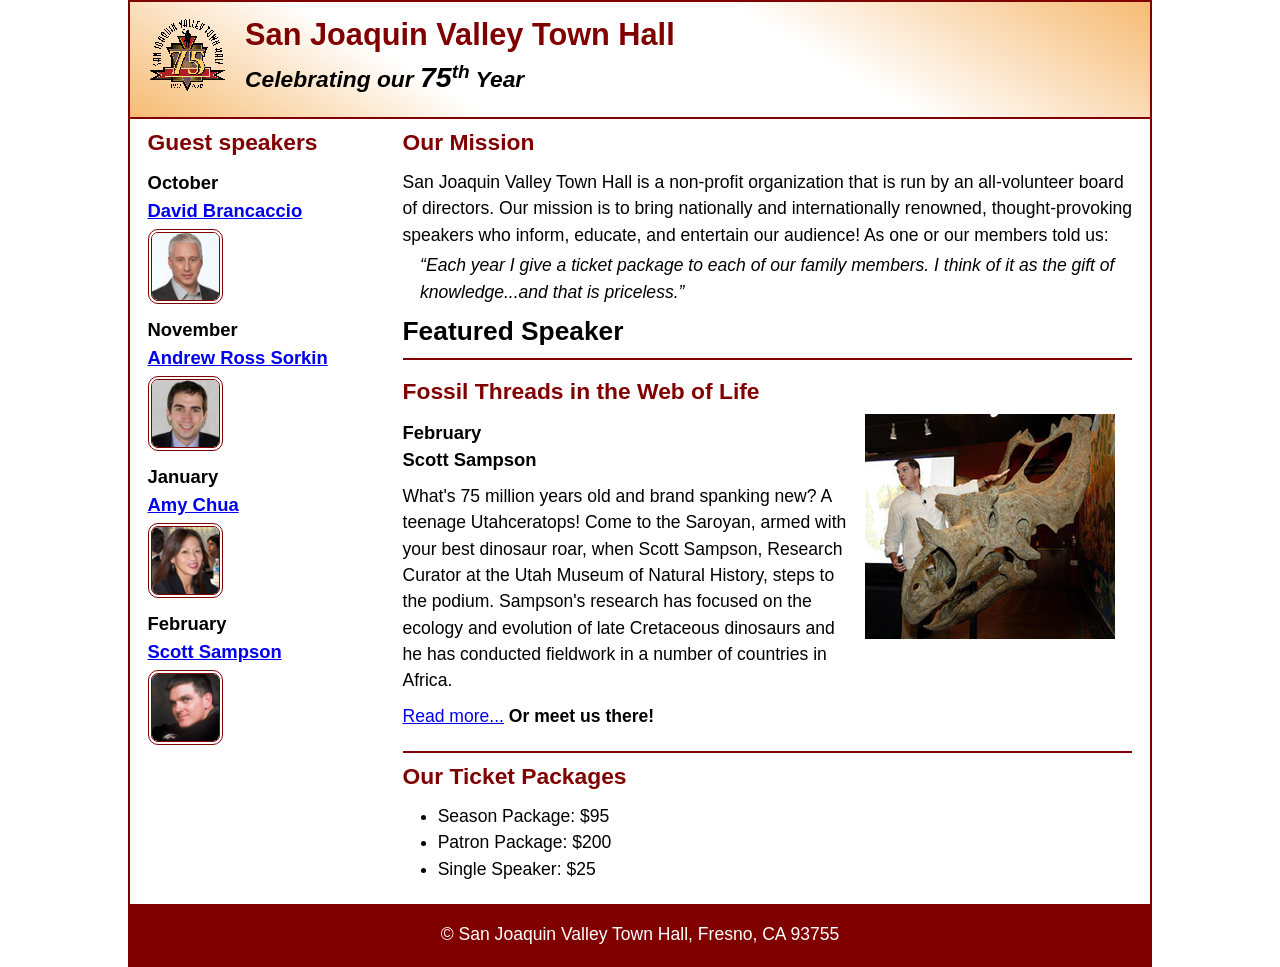
==== index.html @ c7839d66 "Add files via upload" ====
<!DOCTYPE html>
<html lang="en">

<head>
	<meta charset="utf-8">
	<title>San Joaquin Valley Town Hall</title>
	<meta name="viewport" content="width=device-width, initial-scale=1">
	<link rel="icon" href="images/favicon.ico">
	<link rel="stylesheet" href="styles/main.css">
</head>

<body>
	<header>
		<img src="images/town_hall_logo.gif" alt="Town Hall logo">
		<h2>San Joaquin Valley Town Hall</h2>
		<h3>Celebrating our <em class="large">75</em><sup>th</sup> Year</h3>
	</header>
	<main>
		<aside>
			<h2>Guest speakers</h2>
			<h3>October<br><a href="speakers/brancaccio.html">David Brancaccio</a></h3>
			<img src="images/brancaccio75.jpg" alt="David Brancaccio photo">
			<h3>November<br><a href="speakers/sorkin.html">Andrew Ross Sorkin</a></h3>
			<img src="images/sorkin75.jpg" alt="Andrew Ross Sorkin photo">
			<h3>January<br><a href="speakers/chua.html">Amy Chua</a></h3>
			<img src="images/chua75.jpg" alt="Amy Chua photo">
			<h3>February<br><a href="speakers/sampson.html">Scott Sampson</a></h3>
			<img src="images/sampson75.jpg" alt="Scott Sampson photo">
		</aside>

		<section>
			<h2>Our Mission</h2>
			<p>San Joaquin Valley Town Hall is a non-profit organization that is run by an 
				all-volunteer board of directors. Our mission is to bring nationally and 
				internationally renowned, thought-provoking speakers who inform, educate, 
				and entertain our audience! As one or our members told us:</p>
			<blockquote>&ldquo;Each year I give a ticket package to each of our family members. 
				I think of it as the gift of knowledge...and that is priceless.&rdquo;</blockquote>

			<h1>Featured Speaker</h1>
			<article class="featured">
				<h2>Fossil Threads in the Web of Life</h2>
				<img src="images/sampson_dinosaur.jpg" alt="Scott Sampson with dinosaur">
				<h3>February<br>
				Scott Sampson</h3>
				<p>What's 75 million years old and brand spanking new? A teenage Utahceratops! 
				Come to the Saroyan, armed with your best dinosaur roar, when Scott Sampson, Research 
				Curator at the Utah Museum of Natural History, steps to the podium. Sampson's research 
				has focused on the ecology and evolution of late Cretaceous dinosaurs and he has conducted 
				fieldwork in a number of countries in Africa.</p>
				<p><a href="speakers/sampson.html">Read more...</a>&nbsp;<b>Or meet us there!</b></p>
			</article>

			<h2>Our Ticket Packages</h2>
			<ul>
				<li>Season Package: $95</li>
				<li>Patron Package: $200</li>
				<li>Single Speaker: $25</li>
			</ul>
		</section>	
	</main>
	<footer>
		<p>&copy; San Joaquin Valley Town Hall, Fresno, CA 93755</p>
	</footer>
</body>
</html>
---- styles/main.css ----
/* custom property */
:root {
	--accent-color: #800000;  /* could also be coded #800 */
	--gradient-color: #f6bb73;
}

/* reset */
* {
	margin: 0;
	padding: 0;
	box-sizing: border-box;
}

/* default styles */
body {
	font-family: Arial, Helvetica, sans-serif;
    font-size: calc(15px + .2vw);
	width: min(80%, 1024px);
	line-height: 1.5;
	margin: auto;
	border: 2px solid var(--accent-color);
}
h1, h2, h3, p, ul {
	padding: .25em 0;
}
a:hover, a:focus{
	font-style: italic;
	color: var(--accent-color);
}
h1 {
	font-size: 150%;
}
h2 {
	font-size: 130%;
	color: var(--accent-color);
}
h3 {
	font-size: 105%;
}
ul {
	margin-left: 2em;
}

/* the styles for the header */
header {
	line-height: 1.2;
	border-bottom: 2px solid var(--accent-color);
	background-image: linear-gradient(
	    30deg, var(--gradient-color) 0%, white 30%, white 65%, var(--gradient-color) 100%);
	& h2 {
		font-size: 175%;
		padding: .5em 0 0 0;
	}
	& h3 {
		font-size: 130%;
		font-style: italic;
		padding-bottom: 1em;
	}
	& img {
		width: clamp(40px, 15%, 80px);
		float: left;
		margin: .75em 1em;
	}
}

/* the styles for the main content */
main {
	display: flex;
	clear: left;
	padding: 0 1em 1em;
	& blockquote {
		font-style: italic;
		padding-left: 1em;
	}
	& h3 + img { /* speaker images */
		width: clamp(40px, 50%, 75px);
		border: 4px double var(--accent-color);
		border-radius: 10px;
	}
}

/* the styles for the section */
section {
	flex-basis: 75%;
	padding-left: .5em;
	& img {
		width: clamp(100px, 50%, 250px);
		float: right;
		margin: 0 1em .25em;
	}
}

/* the styles for the aside */
aside {
	flex-basis: 25%;
	padding-right: .5em;
}

/* the styles for the footer */
footer {
	background-color: var(--accent-color);
	& p {
		text-align: center;
		color: white;
		padding: 1em 0;
	}
}

/* CSS class */
.featured {
	border-top: 2px solid var(--accent-color);
	border-bottom: 2px solid var(--accent-color);
	padding: .5em 0 1em;
}
.speaker {
	& h1 {
		color: var(--accent-color);
	}
	& h2 {
		color: black;
	}
	& p {
		padding: .5em 0; 
	}	
}
.large {
	font-size: 125%;
}
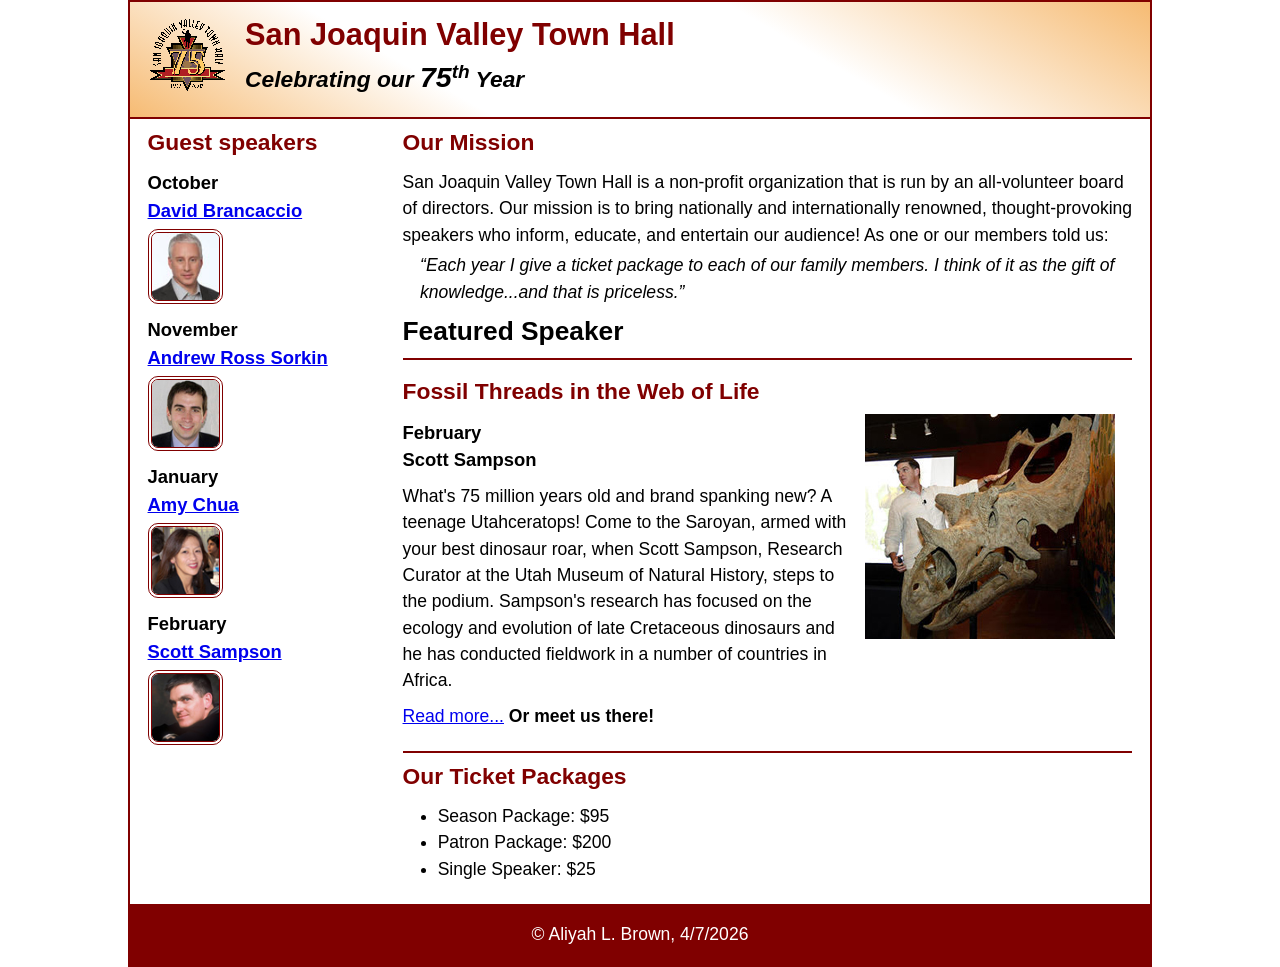
==== commit d9365263: "updating footer Updated footer with new copyright information." ====
--- a/index.html
+++ b/index.html
@@ -60,7 +60,7 @@
 		</section>	
 	</main>
 	<footer>
-		<p>&copy; San Joaquin Valley Town Hall, Fresno, CA 93755</p>
+		<p>&copy; Aliyah L. Brown, 4/7/2026</p>
 	</footer>
 </body>
 </html>
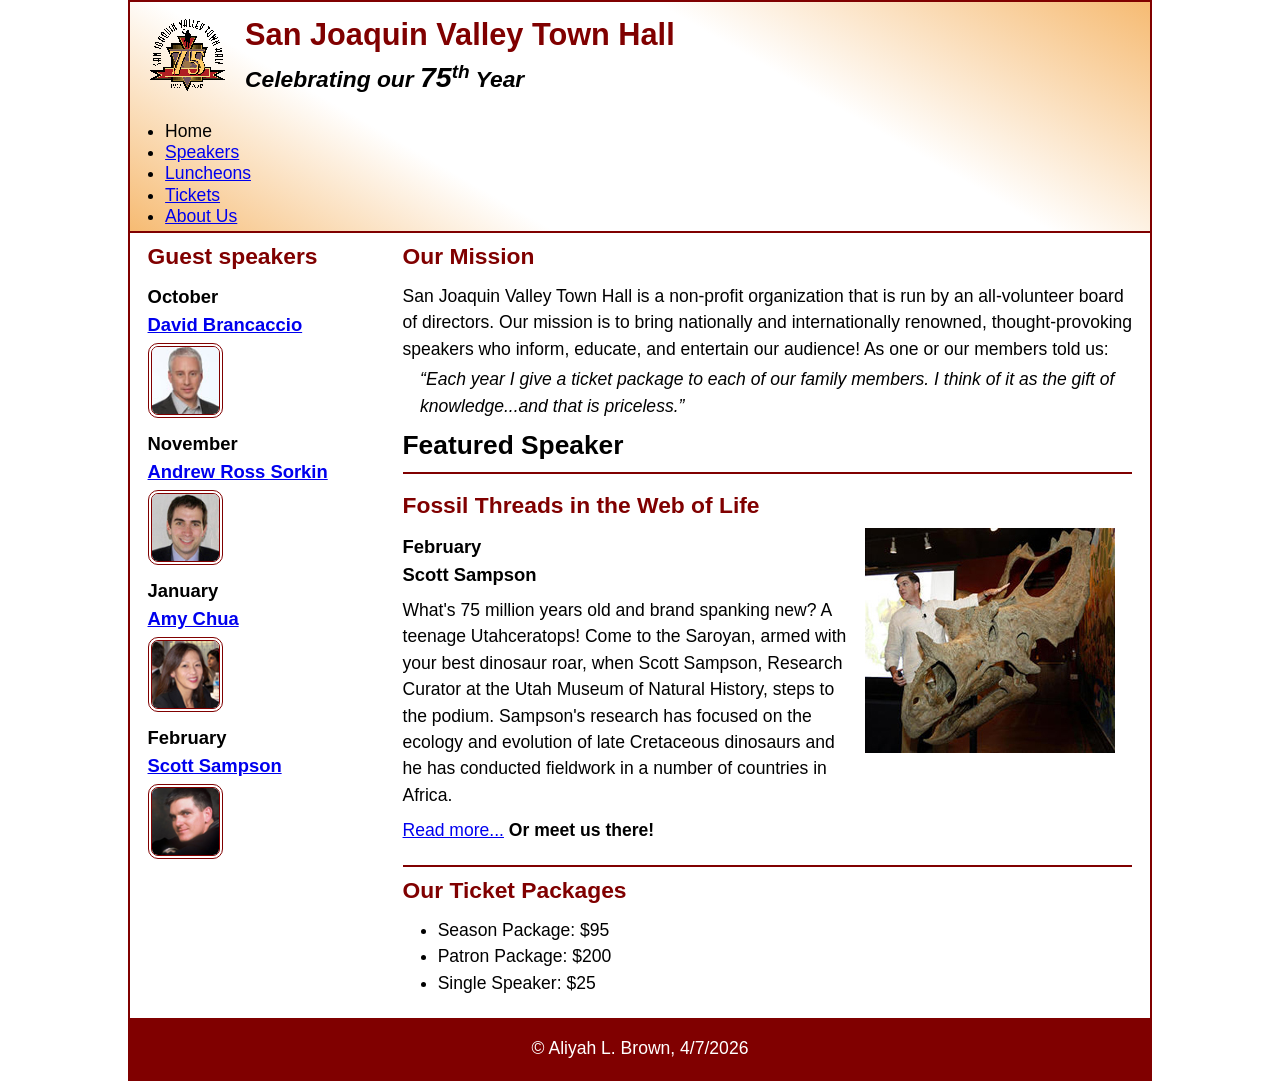
==== commit 02945368: "Adding nav" ====
--- a/index.html
+++ b/index.html
@@ -14,6 +14,15 @@
 		<img src="images/town_hall_logo.gif" alt="Town Hall logo">
 		<h2>San Joaquin Valley Town Hall</h2>
 		<h3>Celebrating our <em class="large">75</em><sup>th</sup> Year</h3>
+		<nav class="navbar">
+			<ul class="menu">
+				<li><a class="current">Home</a></li>
+				<li><a href="#">Speakers</a></li>
+				<li><a href="#">Luncheons</a></li>
+				<li><a href="#">Tickets</a></li>
+				<li><a href="#">About Us</a></li>
+			</ul>
+		</nav>
 	</header>
 	<main>
 		<aside>
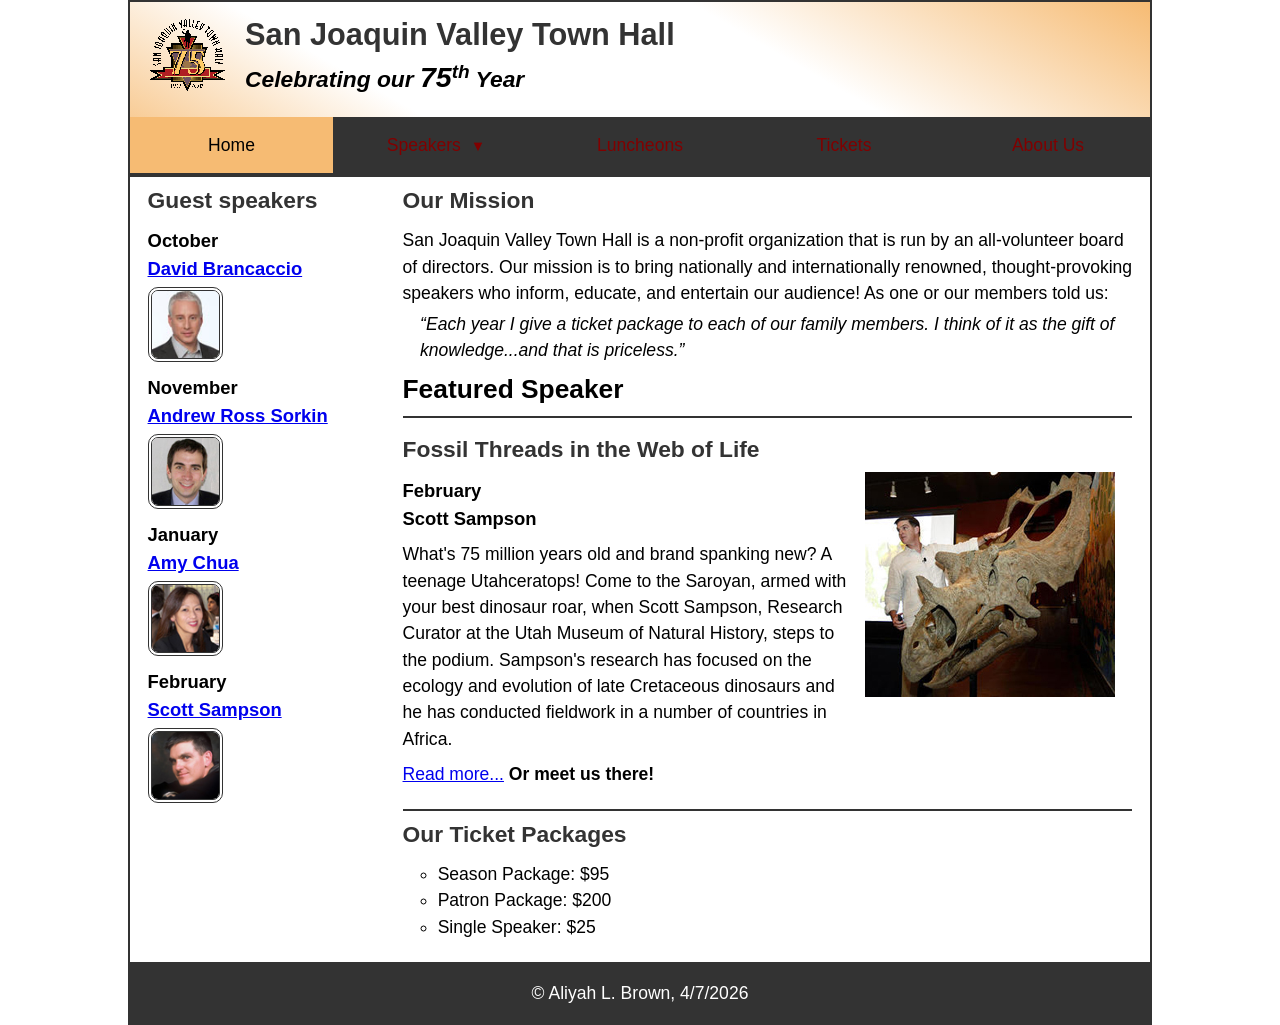
==== commit 21206b3b: "dropdown menu" ====
--- a/index.html
+++ b/index.html
@@ -17,7 +17,15 @@
 		<nav class="navbar">
 			<ul class="menu">
 				<li><a class="current">Home</a></li>
-				<li><a href="#">Speakers</a></li>
+				<li>
+					<a href="#">Speakers <small>▼</small></a>
+					<ul class="submenu">
+						<li><a href="speakers/brancaccio.html">Speaker 1</a></li>
+						<li><a href="speakers/sorkin.html">Speaker 2</a></li>
+						<li><a href="speakers/chua.html">Speaker 3</a></li>
+						<li><a href="speakers/sampson.html">Speaker 4</a></li>
+					</ul>
+				</li>
 				<li><a href="#">Luncheons</a></li>
 				<li><a href="#">Tickets</a></li>
 				<li><a href="#">About Us</a></li>
--- a/styles/main.css
+++ b/styles/main.css
@@ -1,6 +1,9 @@
 /* custom property */
 :root {
-	--accent-color: #800000;  /* could also be coded #800 */
+	--light-color: #800000;
+	--mid-color: #f6bb73;
+	--dark-color: #000000;
+	--accent-color: #333333;
 	--gradient-color: #f6bb73;
 }
 
@@ -37,9 +40,6 @@
 h3 {
 	font-size: 105%;
 }
-ul {
-	margin-left: 2em;
-}
 
 /* the styles for the header */
 header {
@@ -61,6 +61,74 @@
 		float: left;
 		margin: .75em 1em;
 	}
+}
+.navbar {
+	background-color: var(--accent-color);
+}
+.navbar ul {
+	margin: 0;
+	padding: 0;
+	list-style: none;
+}
+
+.navbar a {
+	display: block;
+	padding: 1em;
+	text-decoration: none;
+	color: var(--light-color);
+	margin: 0 1px 2px;
+}
+
+.navbar a:hover,
+.navbar a:focus,
+.navbar a.current {
+	background-color: var(--mid-color);
+	color: var(--dark-color);
+}
+
+.menu {
+	display: flex;
+	flex-wrap: wrap;
+}
+
+.menu li {
+	flex-basis: 20%;
+	text-align: center;
+	position: relative; 
+}
+
+.submenu {
+	position: absolute;
+	left: 0;
+	right: 0;
+	background-color: var(--accent-color);
+	color: var(--light-color);
+	display: none; /* hidden by default */
+}
+
+.menu li:hover .submenu {
+	display: block;
+}
+
+.submenu li {
+	display: block;
+}
+
+.submenu li a {
+	margin: 0 2px 2px;
+}
+
+.menu li a small {
+	margin-left: 5px;
+}
+
+.menu > li:first-child a {
+	margin-left: 0;
+}
+
+ul {
+	margin-left: 2em;
+	list-style-type: circle;
 }
 
 /* the styles for the main content */
@@ -112,6 +180,7 @@
 	border-bottom: 2px solid var(--accent-color);
 	padding: .5em 0 1em;
 }
+
 .speaker {
 	& h1 {
 		color: var(--accent-color);
@@ -125,4 +194,4 @@
 }
 .large {
 	font-size: 125%;
-}+}
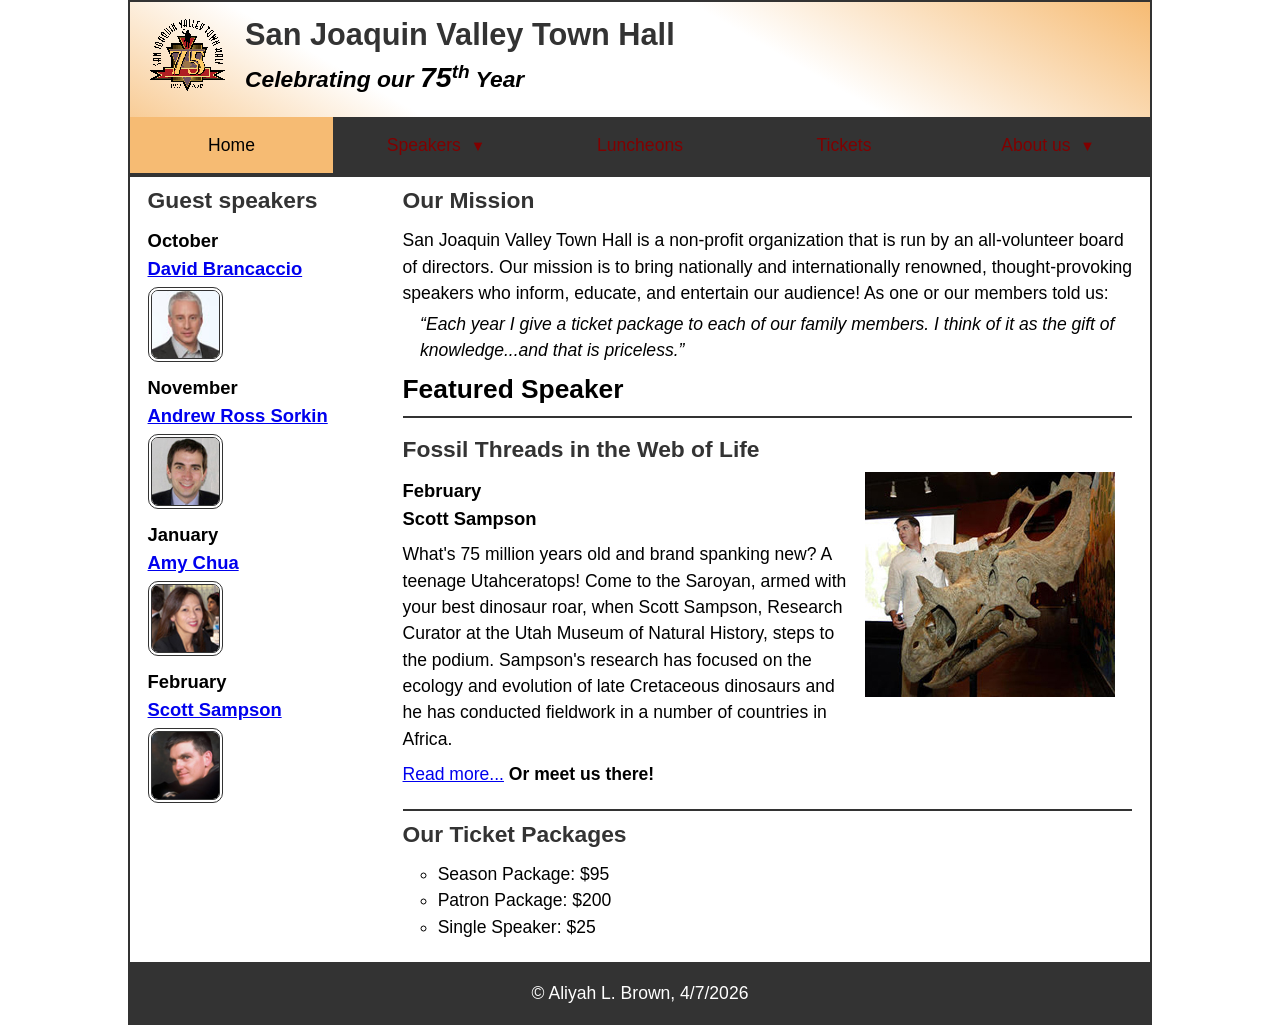
==== commit 297658bf: "Fix HTML encoding issues in index.html" ====
--- a/index.html
+++ b/index.html
@@ -28,7 +28,16 @@
 				</li>
 				<li><a href="#">Luncheons</a></li>
 				<li><a href="#">Tickets</a></li>
-				<li><a href="#">About Us</a></li>
+				<li>
+					<a href="#">About us <small>▼</small></a>
+					<ul class="submenu">
+						<li><a href="#">Our Mission 1</a></li>
+						<li><a href="#">Our History 2</a></li>
+						<li><a href="#">Board of Directors 3</a></li>
+						<li><a href="#">Past Speakers 4</a></li>
+						<li><a href="#">Contact Us 4</a></li>
+					</ul>
+				</li>
 			</ul>
 		</nav>
 	</header>
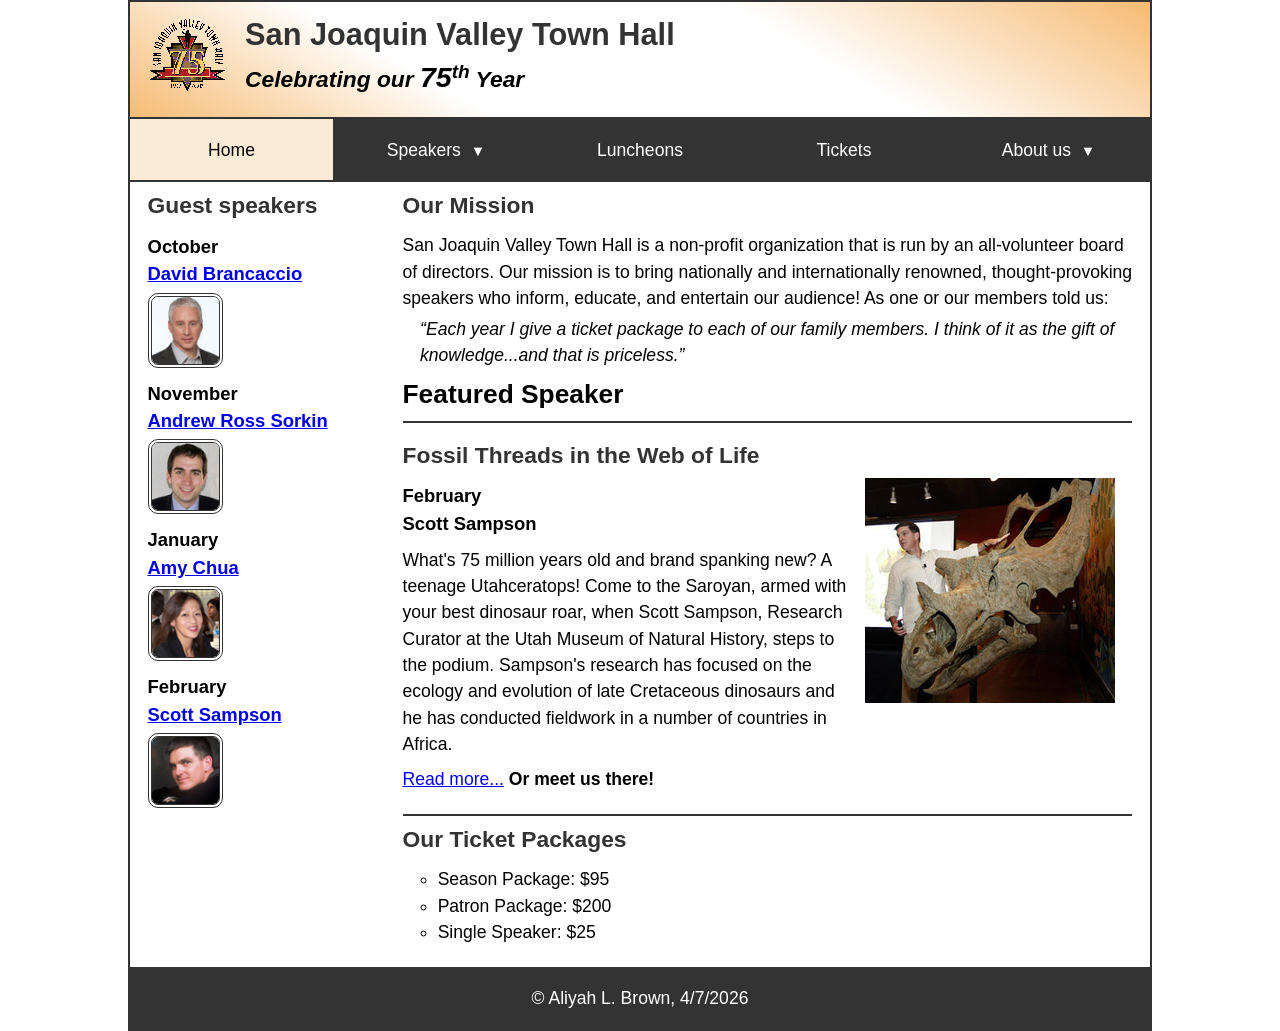
==== commit e8c6972e: "Update index.html" ====
--- a/index.html
+++ b/index.html
@@ -14,33 +14,35 @@
 		<img src="images/town_hall_logo.gif" alt="Town Hall logo">
 		<h2>San Joaquin Valley Town Hall</h2>
 		<h3>Celebrating our <em class="large">75</em><sup>th</sup> Year</h3>
-		<nav class="navbar">
-			<ul class="menu">
-				<li><a class="current">Home</a></li>
-				<li>
-					<a href="#">Speakers <small>▼</small></a>
-					<ul class="submenu">
-						<li><a href="speakers/brancaccio.html">Speaker 1</a></li>
-						<li><a href="speakers/sorkin.html">Speaker 2</a></li>
-						<li><a href="speakers/chua.html">Speaker 3</a></li>
-						<li><a href="speakers/sampson.html">Speaker 4</a></li>
-					</ul>
-				</li>
-				<li><a href="#">Luncheons</a></li>
-				<li><a href="#">Tickets</a></li>
-				<li>
-					<a href="#">About us <small>▼</small></a>
-					<ul class="submenu">
-						<li><a href="#">Our Mission 1</a></li>
-						<li><a href="#">Our History 2</a></li>
-						<li><a href="#">Board of Directors 3</a></li>
-						<li><a href="#">Past Speakers 4</a></li>
-						<li><a href="#">Contact Us 4</a></li>
-					</ul>
-				</li>
-			</ul>
-		</nav>
 	</header>
+	
+	<nav class="navbar">
+		<ul class="menu">
+			<li><a class="current">Home</a></li>
+			<li>
+				<a href="#">Speakers <small>▼</small></a>
+				<ul class="submenu">
+					<li><a href="speakers/brancaccio.html">Speaker 1</a></li>
+					<li><a href="speakers/sorkin.html">Speaker 2</a></li>
+					<li><a href="speakers/chua.html">Speaker 3</a></li>
+					<li><a href="speakers/sampson.html">Speaker 4</a></li>
+				</ul>
+			</li>
+			<li><a href="#">Luncheons</a></li>
+			<li><a href="#">Tickets</a></li>
+			<li>
+				<a href="#">About us <small>▼</small></a>
+				<ul class="submenu">
+					<li><a href="#">Our Mission 1</a></li>
+					<li><a href="#">Our History 2</a></li>
+					<li><a href="#">Board of Directors 3</a></li>
+					<li><a href="#">Past Speakers 4</a></li>
+					<li><a href="#">Contact Us 4</a></li>
+				</ul>
+			</li>
+		</ul>
+	</nav>
+	
 	<main>
 		<aside>
 			<h2>Guest speakers</h2>
--- a/styles/main.css
+++ b/styles/main.css
@@ -1,7 +1,7 @@
 /* custom property */
 :root {
-	--light-color: #800000;
-	--mid-color: #f6bb73;
+	--light-color: #ffffff;
+	--mid-color: #FAEBD7;
 	--dark-color: #000000;
 	--accent-color: #333333;
 	--gradient-color: #f6bb73;
@@ -92,9 +92,12 @@
 }
 
 .menu li {
-	flex-basis: 20%;
-	text-align: center;
-	position: relative; 
+    flex: 1;          
+    text-align: center;
+}
+
+.menu li:has(.submenu) {
+    position: relative;
 }
 
 .submenu {
@@ -102,19 +105,15 @@
 	left: 0;
 	right: 0;
 	background-color: var(--accent-color);
-	color: var(--light-color);
-	display: none; /* hidden by default */
+	display: none; 
 }
 
 .menu li:hover .submenu {
 	display: block;
 }
 
-.submenu li {
-	display: block;
-}
-
 .submenu li a {
+	color: var(--light-color);
 	margin: 0 2px 2px;
 }
 
@@ -122,9 +121,8 @@
 	margin-left: 5px;
 }
 
-.menu > li:first-child a {
-	margin-left: 0;
-}
+.menu > li:first-child a { margin-left: 0; }
+.menu > li:last-child a { margin-right: 0; }
 
 ul {
 	margin-left: 2em;
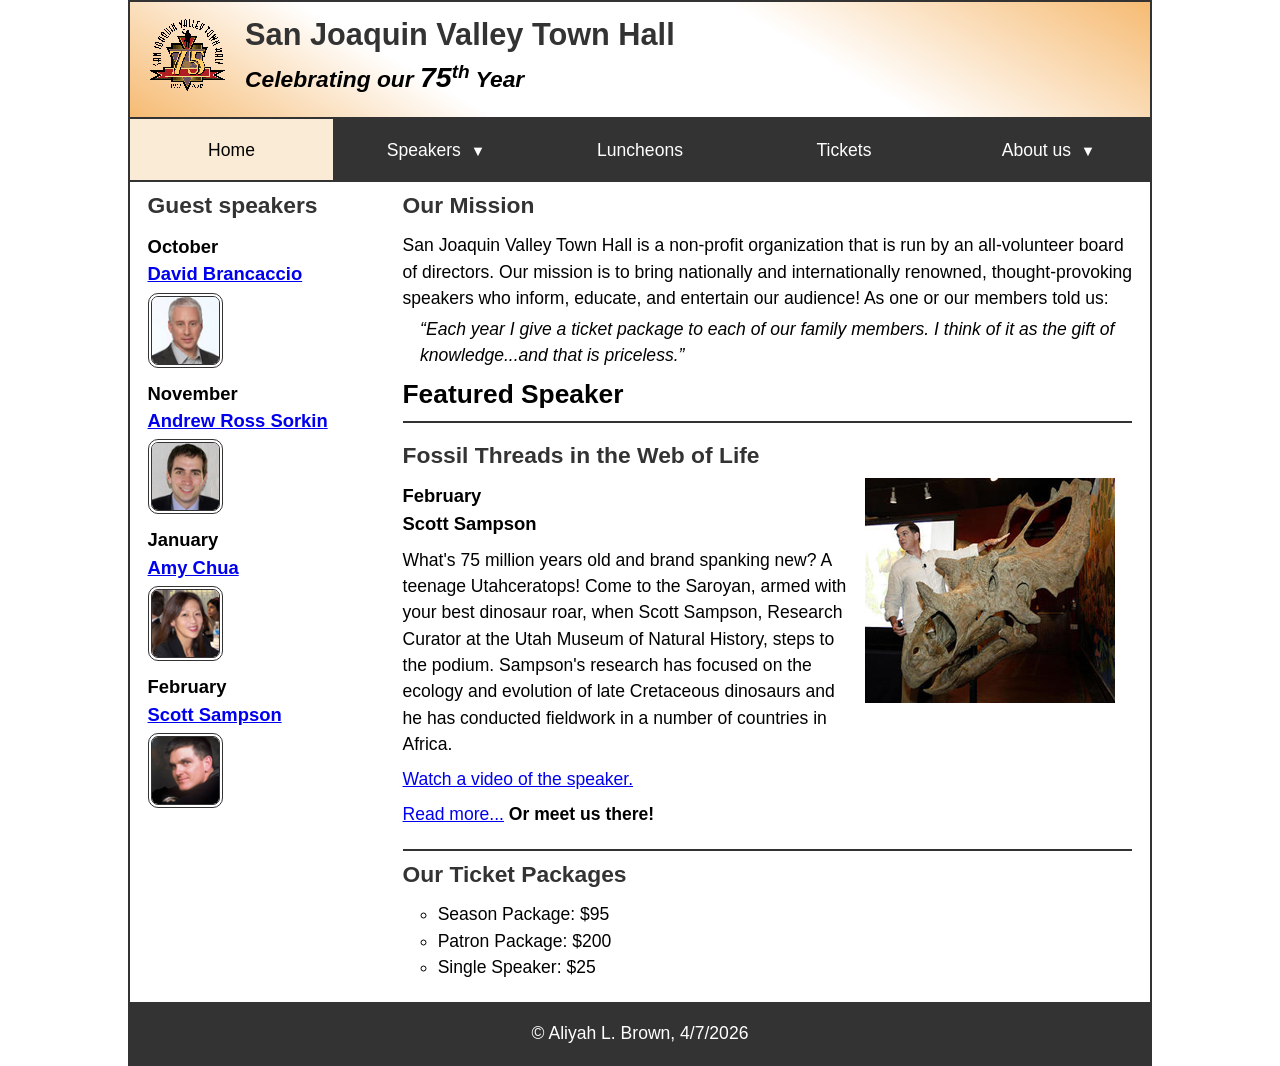
==== commit 751e9af4: "Update index.html" ====
--- a/index.html
+++ b/index.html
@@ -76,6 +76,7 @@
 				Curator at the Utah Museum of Natural History, steps to the podium. Sampson's research 
 				has focused on the ecology and evolution of late Cretaceous dinosaurs and he has conducted 
 				fieldwork in a number of countries in Africa.</p>
+				<p><a href="#">Watch a video of the speaker.</a></p>
 				<p><a href="speakers/sampson.html">Read more...</a>&nbsp;<b>Or meet us there!</b></p>
 			</article>
 
--- a/styles/main.css
+++ b/styles/main.css
@@ -113,7 +113,7 @@
 }
 
 .submenu li a {
-	color: var(--light-color);
+	color: var(--dark-color);
 	margin: 0 2px 2px;
 }
 
